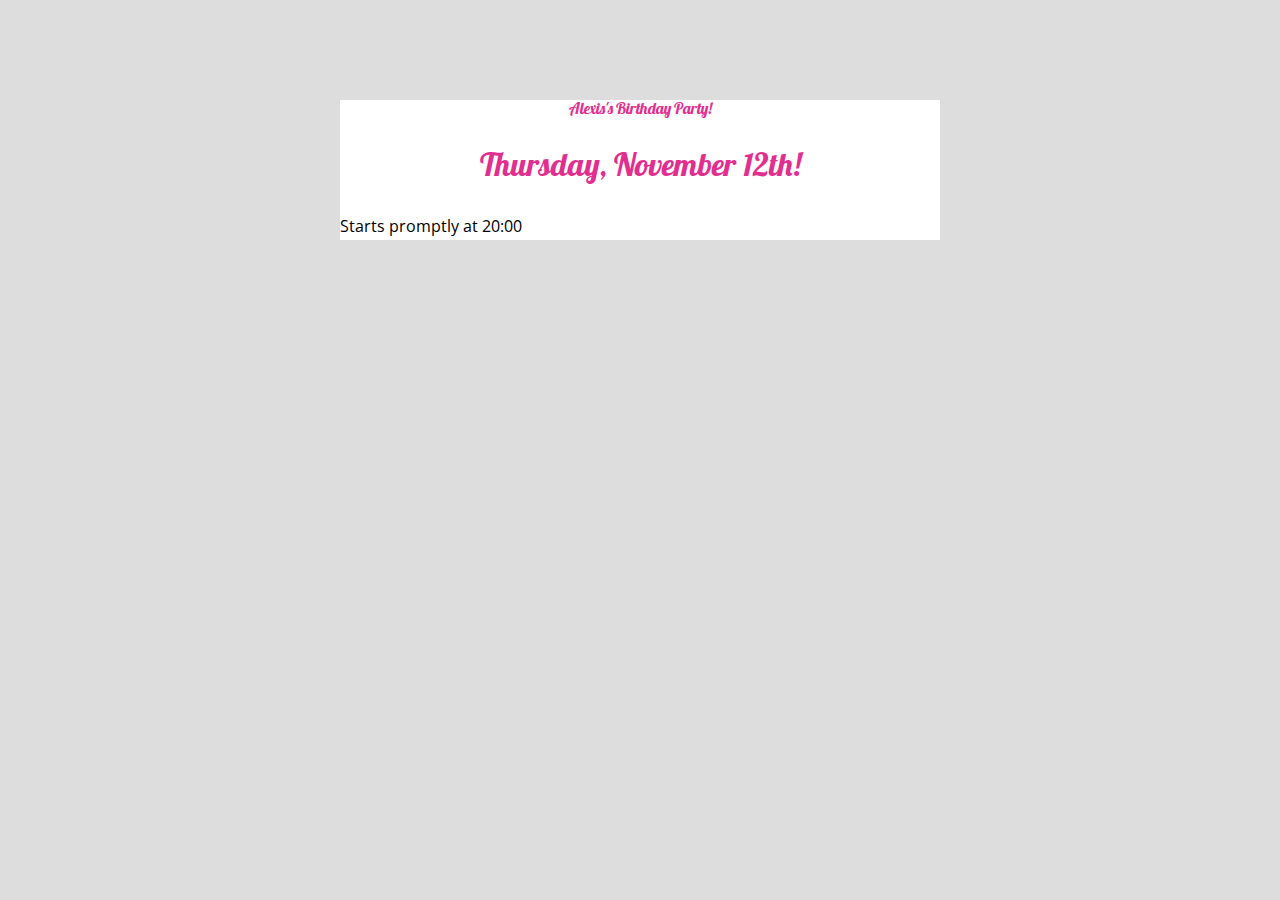
==== happy-birthday/index.html @ 6662488d "completed blog website" ====
<!DOCTYPE html>
<html>
  <head>
    <title>Happy Birthday Alexis!</title>
    <meta name="description" content="Happy Birthday Alexis!">
    <link rel="stylesheet" href="css/reset.css">
    <link rel="stylesheet" href="css/style.css">
    <link href='https://fonts.googleapis.com/css?family=Open+Sans:300,700|Lobster' rel='stylesheet' type='text/css'>
    <meta name="viewport" content="width=device-width, initial-scale=1">
  </head>
  <body>
    <div class="container">

         <h1>Alexis's Birthday Party!</h1>

         <h2>Thursday, November 12th!</h2>

         <p>Starts promptly at 20:00</p>
      
    </div>
  </body>
</html>
---- happy-birthday/css/style.css ----
/*
 * General Styles
*/


body {
  background: #DDD;
  font-family: 'Open Sans', arial, sans-serif;
}

* {
  -moz-box-sizing: border-box; /* Firexfox */
  -webkit-box-sizing: border-box; /* Safari/Chrome/iOS/Android */
  box-sizing: border-box; /* IE */
}

.clearfix:after {
  content: "";
  display: table;
  clear: both;
}

p {
  font-size: 16px;
  line-height: 1.75;
  margin-bottom: 28px;
}

strong {
  font-weight: bold;
}

ul li {
  list-style: decimal inside;
}

/*
 * Heading Styles
*/


h1, h2 {
  font-family: 'Lobster', cursive;
  color: #e22f8f;
  text-align: center;
  margin-bottom: 32px;
}

h1 {

  font-size: 16px;
}

h2 {
  font-size: 32px;
}

/*
 * Container Styles
*/

.container {
  width: 600px;
  margin: 100px auto;
  background: #FFF;
}
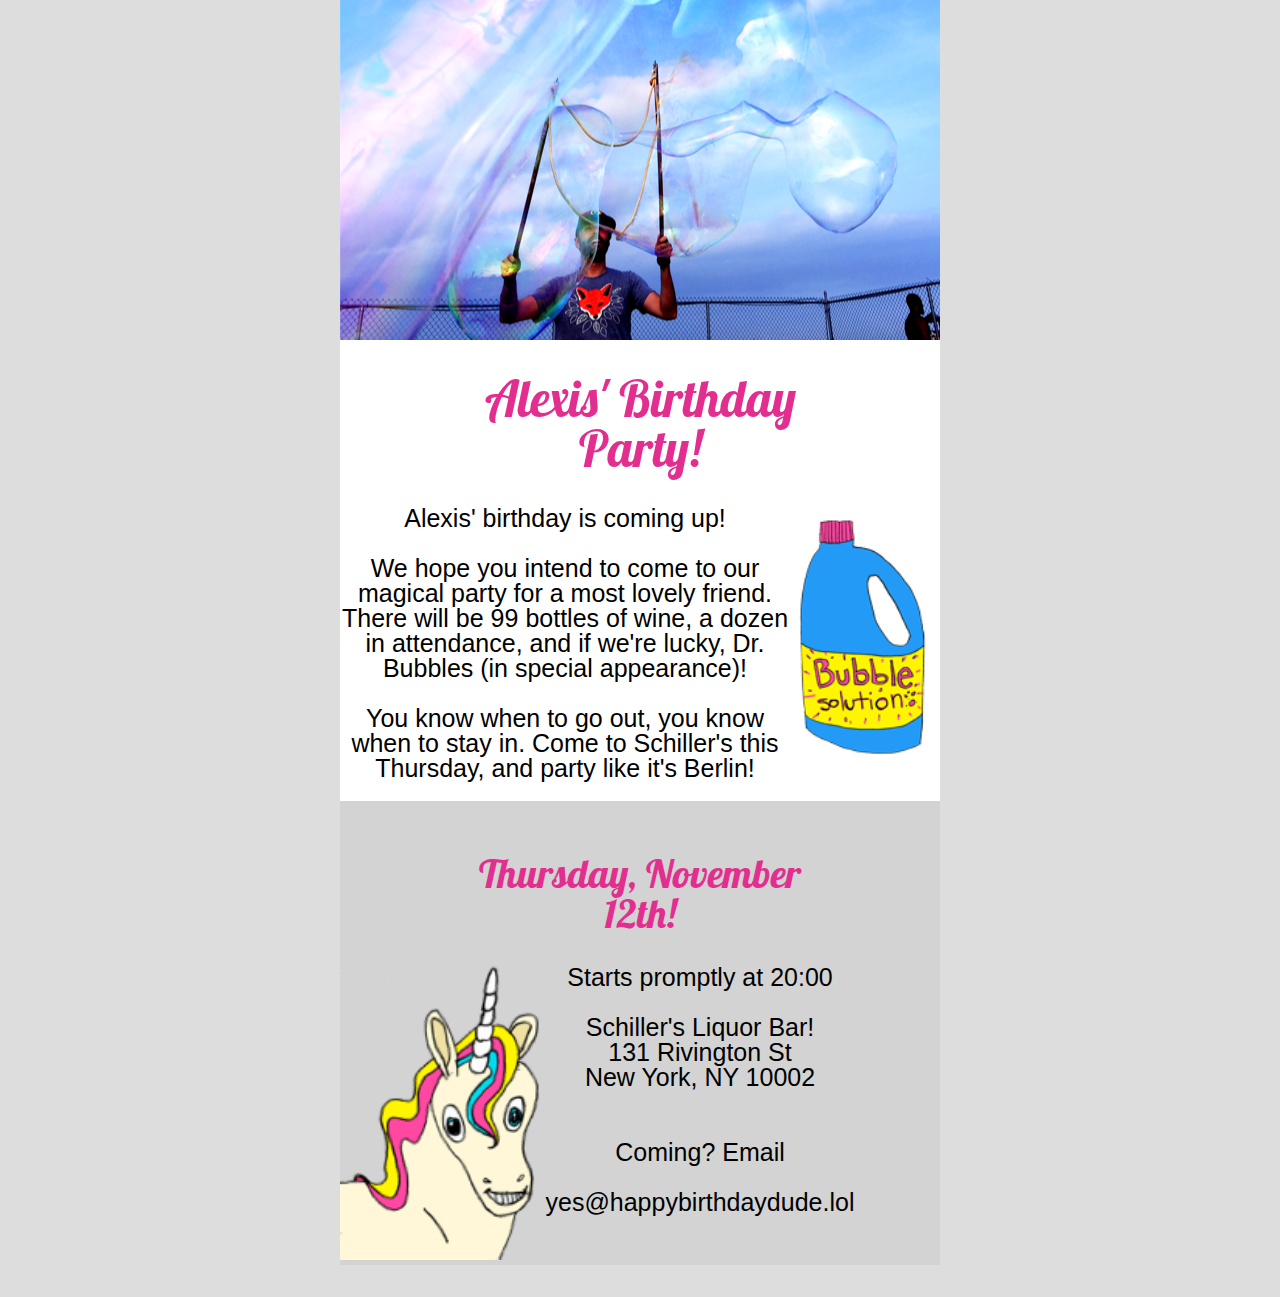
==== commit 5f2aaa9d: "Happy Birthday mobile website added" ====
--- a/happy-birthday/index.html
+++ b/happy-birthday/index.html
@@ -1,22 +1,52 @@
 <!DOCTYPE html>
 <html>
-  <head>
+
+<head>
     <title>Happy Birthday Alexis!</title>
     <meta name="description" content="Happy Birthday Alexis!">
     <link rel="stylesheet" href="css/reset.css">
     <link rel="stylesheet" href="css/style.css">
+    <link rel="stylesheet" href="css/small.css" media="(max-width: 630px)">
     <link href='https://fonts.googleapis.com/css?family=Open+Sans:300,700|Lobster' rel='stylesheet' type='text/css'>
     <meta name="viewport" content="width=device-width, initial-scale=1">
-  </head>
-  <body>
+</head>
+
+<body>
     <div class="container">
 
-         <h1>Alexis's Birthday Party!</h1>
+        <section> <img src="images/hero-image.png" alt="Image of Alexis blowing bubbles">
+        </section>
 
-         <h2>Thursday, November 12th!</h2>
+        <section class="intro">
 
-         <p>Starts promptly at 20:00</p>
-      
+            <h1>Alexis' Birthday<br> Party!</h1>
+
+            <aside><img src="images/bubble-bottle.png" alt="cartoon image of a bottle of bubble solution" class="right"></aside>
+
+            <h3>Alexis' birthday is coming up! <br><br>We hope you intend to come to our magical party for a most lovely friend. There will be 99 bottles of wine, a dozen in attendance, and if we're lucky, Dr. Bubbles (in special appearance)!
+            </h3>
+
+            <h3><br>You know when to go out, you know when to stay in. Come to Schiller's this Thursday, and party like it's Berlin!
+            </h3>
+        </section>
+        <!-- intro -->
+
+        <section class="conclusion">
+
+            <h2>Thursday, November<br> 12th!</h2>
+
+            <aside> <img src="images/unicorn.png" alt="cartoon unicorn" style="width:200px;" class="left">
+            </aside>
+
+            <p class="paragraph">
+                Starts promptly at 20:00 <br><br> Schiller's Liquor Bar!<br> 131 Rivington St<br> New York, NY 10002 <br><br><br>Coming? Email <br><br>yes@happybirthdaydude.lol<br><br><br>
+            </p>
+        </section>
     </div>
-  </body>
-</html>
+    <!-- conclusion -->
+
+    </div>
+    <!-- container -->
+</body>
+
+</html>--- a/happy-birthday/css/style.css
+++ b/happy-birthday/css/style.css
@@ -2,68 +2,138 @@
  * General Styles
 */
 
-
 body {
-  background: #DDD;
-  font-family: 'Open Sans', arial, sans-serif;
+    background: #DDD;
+    font-family: 'Open Sans', arial, sans-serif;
 }
 
 * {
-  -moz-box-sizing: border-box; /* Firexfox */
-  -webkit-box-sizing: border-box; /* Safari/Chrome/iOS/Android */
-  box-sizing: border-box; /* IE */
+    -moz-box-sizing: border-box;
+    /* Firexfox */
+    -webkit-box-sizing: border-box;
+    /* Safari/Chrome/iOS/Android */
+    box-sizing: border-box;
+    /* IE */
 }
 
 .clearfix:after {
-  content: "";
-  display: table;
-  clear: both;
+    content: "";
+    display: table;
+    clear: both;
+}
+
+.backgroundGray {
+    background-color: lightgray;
+}
+
+.center {
+    display: block;
+    margin-left: auto;
+    margin-right: auto;
+    width: 25%;
+}
+
+.left {
+    float: left;
+    display: block;
+    margin-left: auto;
+    margin-right: auto;
+    width: 25%;
+}
+
+.right {
+    float: right;
+    display: block;
+    margin-left: auto;
+    margin-right: auto;
+    width: 25%;
 }
 
 p {
-  font-size: 16px;
-  line-height: 1.75;
-  margin-bottom: 28px;
+    font-size: 16px;
+    line-height: 1.75;
+    margin-bottom: 28px;
 }
 
 strong {
-  font-weight: bold;
+    font-weight: bold;
+}
+
+.formatUnicorn img {
+    display: block;
+    width: 125px;
 }
 
 ul li {
-  list-style: decimal inside;
+    list-style: decimal inside;
 }
+
 
 /*
  * Heading Styles
 */
 
-
-h1, h2 {
-  font-family: 'Lobster', cursive;
-  color: #e22f8f;
-  text-align: center;
-  margin-bottom: 32px;
+h1,
+h2 {
+    font-family: 'Lobster', cursive;
+    color: #e22f8f;
+    text-align: center;
+    margin-bottom: 32px;
+    margin-top: 32px;
 }
 
 h1 {
-
-  font-size: 16px;
+    font-size: 50px;
 }
 
 h2 {
-  font-size: 32px;
+    font-size: 40px;
 }
+
+h3 {
+    font-family: 'Lato', sans-serif;
+    text-align: center;
+    font-size: 25px;
+}
+
+img {
+    width: 100%;
+}
+
+.paragraph {
+    font-family: 'Lato', sans-serif;
+    text-align: center;
+    font-size: 25px;
+    margin-bottom: 32px;
+    margin-top: 32px;
+    margin-left: 80px;
+    margin-right: 80px;
+    line-height: 1;
+}
+
 
 /*
  * Container Styles
 */
 
 .container {
-  width: 600px;
-  margin: 100px auto;
-  background: #FFF;
+    width: 600px;
+    margin-right: auto;
+    margin-left: auto;
+    background: #FFF;
+}
+
+.intro {
+    padding-bottom: 20px;
+}
+
+.conclusion {
+    margin-top: 0px;
+    padding: 20px 0px 0px 0px;
+    background: lightgray;
 }
 
 
-
+/*
+ * Aside Styles
+*/--- a/happy-birthday/css/small.css
+++ b/happy-birthday/css/small.css
@@ -0,0 +1,12 @@
+.container {
+    width: 100%;
+    padding: 0px;
+}
+
+.right {
+    float: inherit;
+}
+
+.left {
+    float: inherit;
+}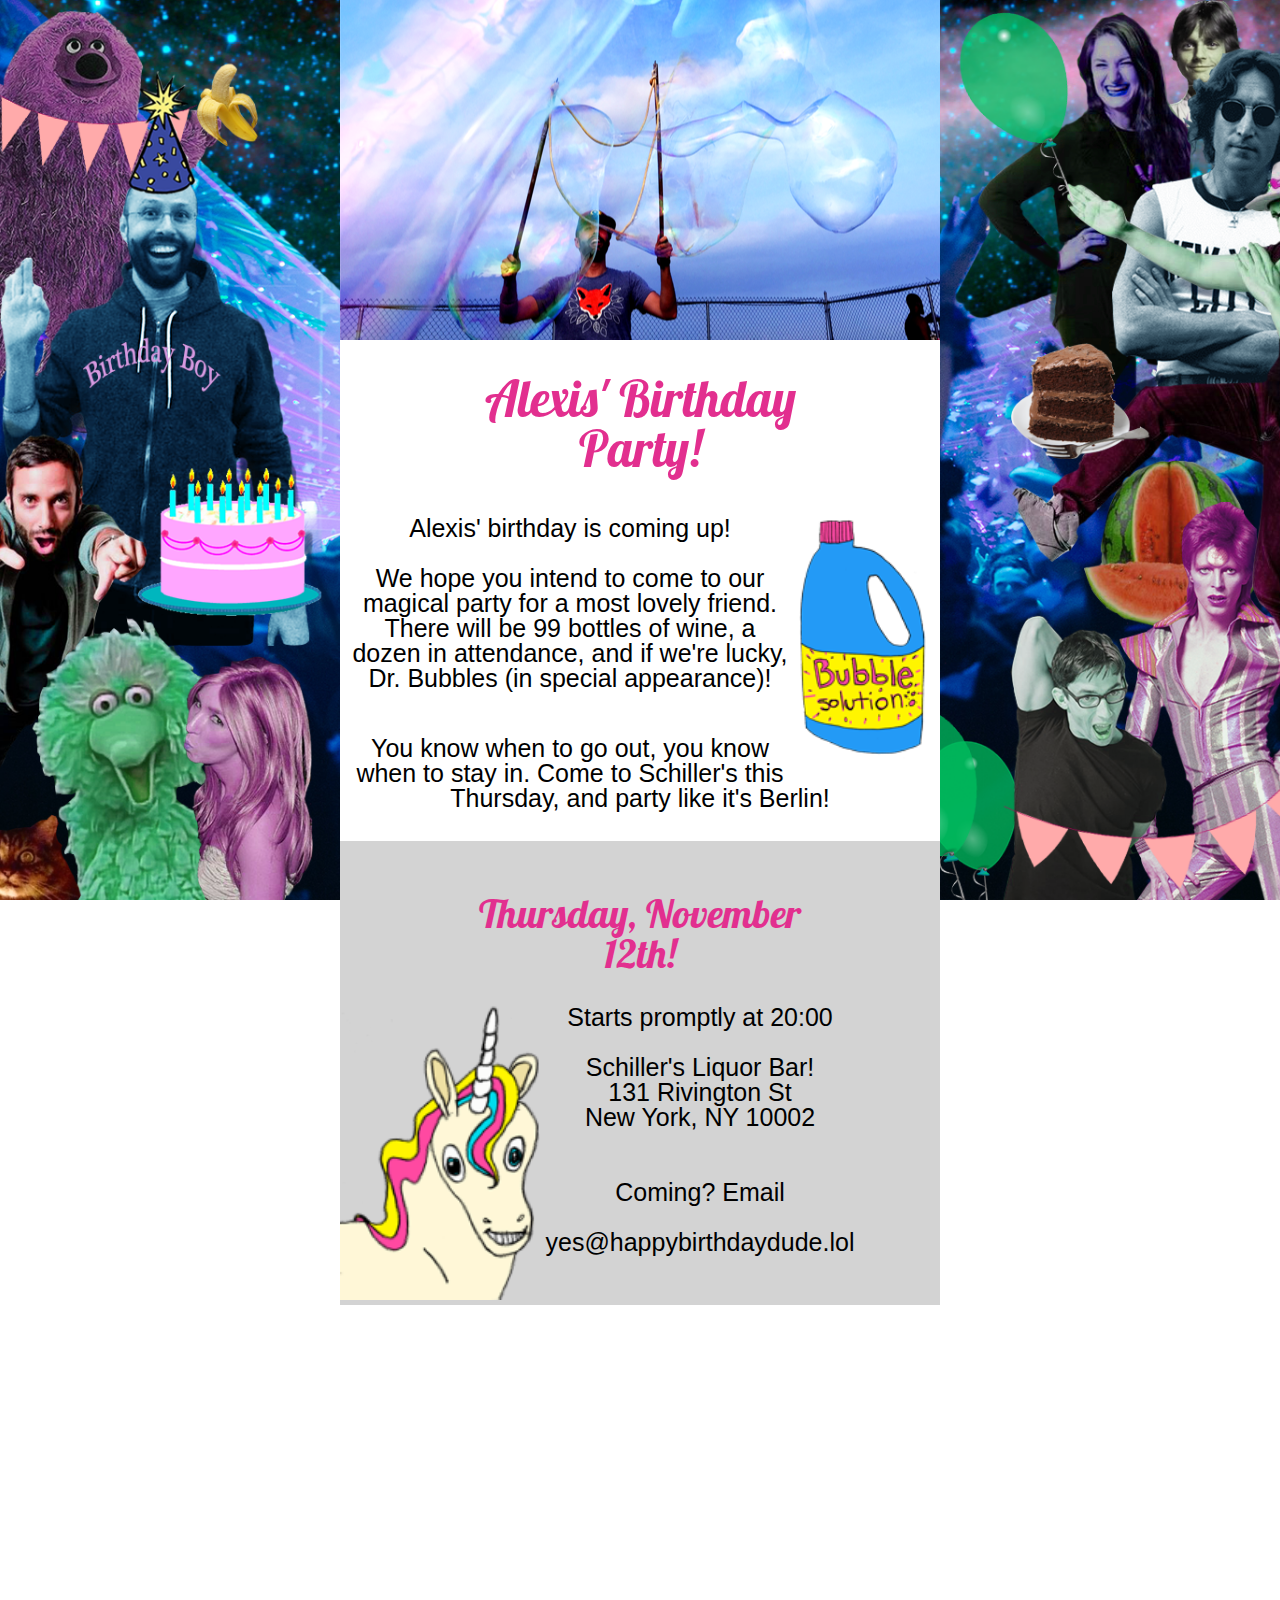
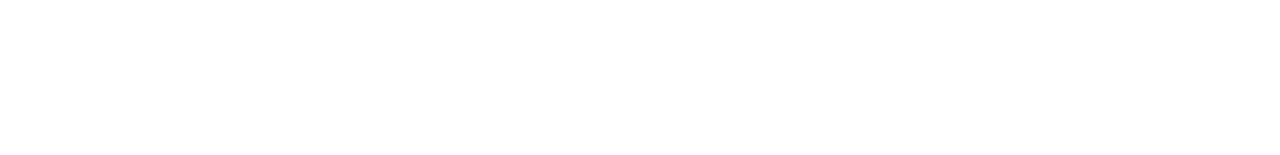
==== commit 1f8ecc28: "JS stuff" ====
--- a/happy-birthday/index.html
+++ b/happy-birthday/index.html
@@ -1,3 +1,10 @@
+<!-- 
+Document Name: Happy Birthday Website
+Description: A website designed to invite people to a birthday party
+Created by: Taren Lewis, with credit & Template by Christ Castiglione @ Onemonth: https://onemonth.com/dashboard
+-->
+
+
 <!DOCTYPE html>
 <html>
 
@@ -38,12 +45,19 @@
             <aside> <img src="images/unicorn.png" alt="cartoon unicorn" style="width:200px;" class="left">
             </aside>
 
-            <p class="paragraph">
-                Starts promptly at 20:00 <br><br> Schiller's Liquor Bar!<br> 131 Rivington St<br> New York, NY 10002 <br><br><br>Coming? Email <br><br>yes@happybirthdaydude.lol<br><br><br>
+            <p>
+                Starts promptly at <time>20:00</time> <br><br> Schiller's Liquor Bar!<br> 131 Rivington St<br> New York, NY 10002 <br><br><br>Coming? Email <br><br>yes@happybirthdaydude.lol<br><br><br>
             </p>
         </section>
-    </div>
-    <!-- conclusion -->
+        <!-- conclusion -->
+
+
+        <!-- MAP TO RESTAURANT -->
+        <section class="map-responsive">
+            <iframe src="https://www.google.com/maps/embed?pb=!1m18!1m12!1m3!1d3023.939333882324!2d-73.98888268459487!3d40.71935197933103!2m3!1f0!2f0!3f0!3m2!1i1024!2i768!4f13.1!3m3!1m2!1s0x89c2598111ffc377%3A0x6455254f2d644a86!2sSchiller&#39;s%20Liquor%20Bar!5e0!3m2!1sen!2sus!4v1573256480837!5m2!1sen!2sus"
+                width="600" height="450" frameborder="0" style="border:0;" allowfullscreen=""></iframe>
+        </section>
+
 
     </div>
     <!-- container -->
--- a/happy-birthday/css/style.css
+++ b/happy-birthday/css/style.css
@@ -1,10 +1,21 @@
 /*
- * General Styles
+Project Name: Happy Birthday Website (CSS)
+Description: A website designed to invite people to a birthday party
+Created by: Taren Lewis, with credit & Template by Christ Castiglione @ Onemonth: https://onemonth.com/dashboard
 */
 
+
+/*----------------------------------------------------------------------------- 
+GENERAL FORMATTING   
+-----------------------------------------------------------------------------*/
+
 body {
-    background: #DDD;
+    background-image: url("../images/space-background.png");
     font-family: 'Open Sans', arial, sans-serif;
+    /*Full page background image (bg follows window resizing)*/
+    background-size: cover;
+    background-position: center;
+    background-attachment: fixed;
 }
 
 * {
@@ -20,10 +31,6 @@
     content: "";
     display: table;
     clear: both;
-}
-
-.backgroundGray {
-    background-color: lightgray;
 }
 
 .center {
@@ -50,90 +57,69 @@
 }
 
 p {
-    font-size: 16px;
-    line-height: 1.75;
-    margin-bottom: 28px;
-}
-
-strong {
-    font-weight: bold;
-}
-
-.formatUnicorn img {
-    display: block;
-    width: 125px;
-}
-
-ul li {
-    list-style: decimal inside;
-}
-
-
-/*
- * Heading Styles
-*/
-
-h1,
-h2 {
-    font-family: 'Lobster', cursive;
-    color: #e22f8f;
-    text-align: center;
-    margin-bottom: 32px;
-    margin-top: 32px;
-}
-
-h1 {
-    font-size: 50px;
-}
-
-h2 {
-    font-size: 40px;
-}
-
-h3 {
+    /*paragraph style*/
     font-family: 'Lato', sans-serif;
     text-align: center;
-    font-size: 25px;
+    font-size: 1.563rem;
+    margin-top: 2rem;
+    margin-left: 5rem;
+    margin-right: 5rem;
 }
 
 img {
     width: 100%;
 }
 
-.paragraph {
+
+/*----------------------------------------------------------------------------- 
+HEADING STYLES
+-----------------------------------------------------------------------------*/
+
+h1,
+h2 {
+    font-family: 'Lobster', cursive;
+    font-size: 3.125rem;
+    color: #e22f8f;
+    text-align: center;
+    margin-bottom: 2rem;
+    margin-top: 2rem;
+}
+
+h2 {
+    font-size: 2.5rem;
+}
+
+h3 {
     font-family: 'Lato', sans-serif;
     text-align: center;
-    font-size: 25px;
-    margin-bottom: 32px;
-    margin-top: 32px;
-    margin-left: 80px;
-    margin-right: 80px;
-    line-height: 1;
+    font-size: 1.563rem;
+    padding: 0.625rem;
 }
 
 
-/*
- * Container Styles
-*/
+/*----------------------------------------------------------------------------- 
+CONTAINER STYLES
+-----------------------------------------------------------------------------*/
 
 .container {
-    width: 600px;
+    width: 37.5rem;
     margin-right: auto;
     margin-left: auto;
     background: #FFF;
 }
 
 .intro {
-    padding-bottom: 20px;
+    padding-bottom: 1.25rem;
 }
 
 .conclusion {
-    margin-top: 0px;
-    padding: 20px 0px 0px 0px;
+    padding: 1.25rem 0px 0px 0px;
     background: lightgray;
 }
 
-
-/*
- * Aside Styles
-*/+.map-responsive {
+    height: 0;
+    position: relative;
+    padding-bottom: 75%;
+    overflow: hidden;
+}--- a/happy-birthday/css/small.css
+++ b/happy-birthday/css/small.css
@@ -1,6 +1,6 @@
 .container {
     width: 100%;
-    padding: 0px;
+    padding: 0rem;
 }
 
 .right {
@@ -9,4 +9,12 @@
 
 .left {
     float: inherit;
+}
+
+.map-responsive iframe {
+    position: absolute;
+    top: 0;
+    left: 0;
+    width: 100%;
+    height: 100%;
 }